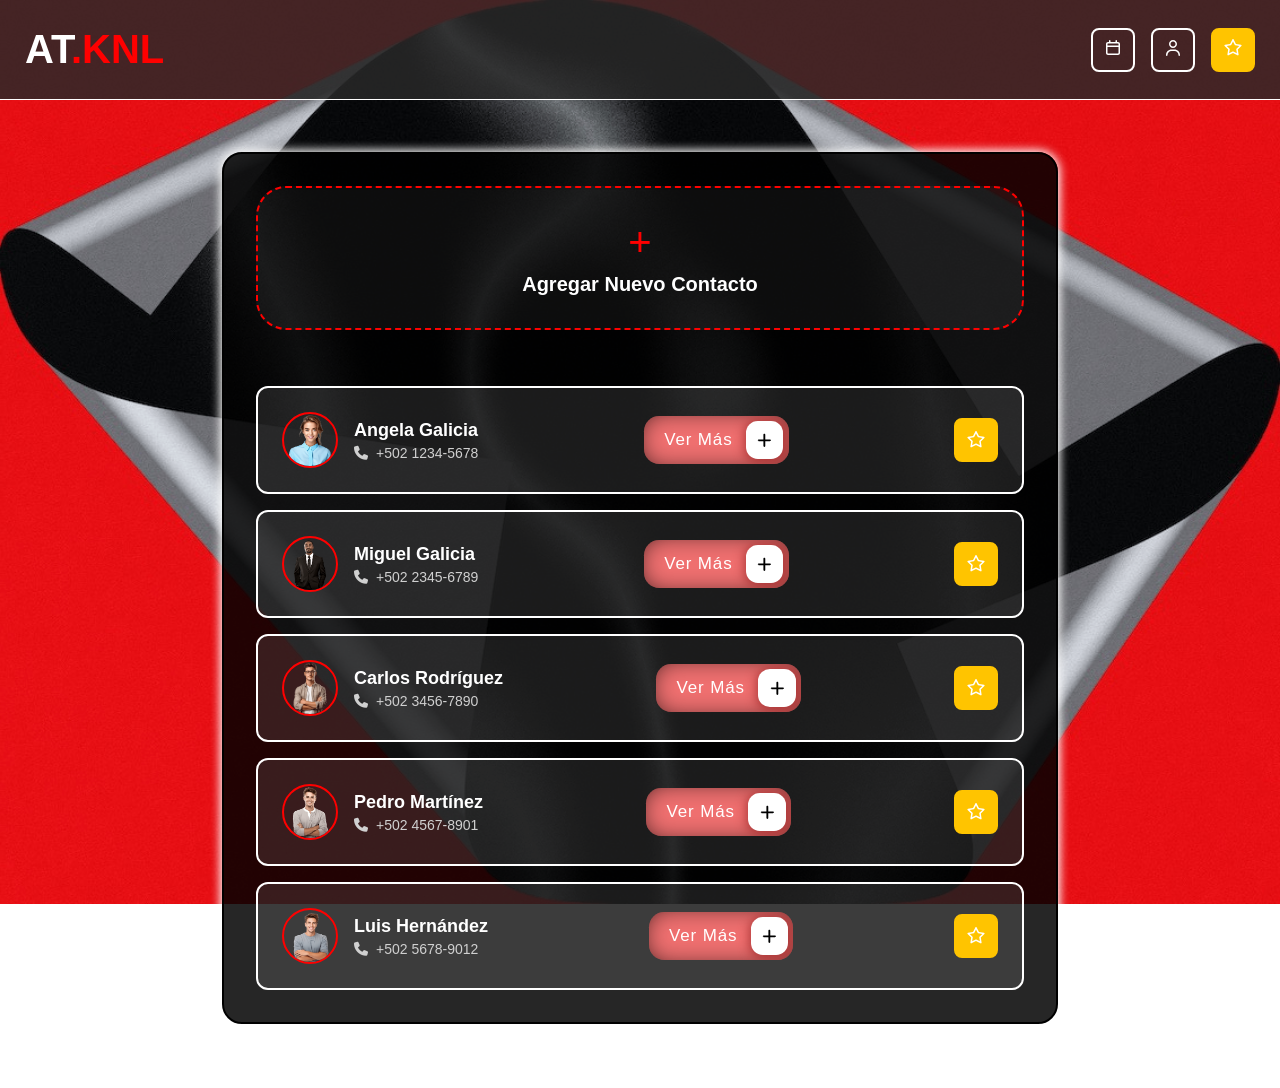
==== Agenda_Web/index/contacto.html @ 197ec586 "Se arreglaron errores dentro de nuestro html" ====
<!DOCTYPE html>
<html lang="en">

<head>
    <meta charset="UTF-8">
    <meta name="viewport" content="width=device-width, initial-scale=1.0">
    <title>Contactos A.T.KNL</title>
    <link rel="icon" type="image/x-icon" href="images/Agencia Telefonica JC.jpg">
    <link rel="stylesheet" href="../style/contacto.css">
    <link href="https://fonts.googleapis.com/css2?family=Poppins:wght@300;400;500;600;700&display=swap"
        rel="stylesheet">
    <link rel='stylesheet' href='https://unpkg.com/boxicons@2.1.4/css/boxicons.min.css'>
    <link rel="stylesheet" href="https://cdnjs.cloudflare.com/ajax/libs/font-awesome/6.4.0/css/all.min.css">
</head>

<body>
    <header>
        <div class="logo">
            <a href="index.html"><span class="logo-at">AT</span><span class="logo-knl">.KNL</span></a>
        </div>

        <!-- Calendario -->
        <div class="header-icons">
            <div class="icon-btn">
                <a href="">
                    <svg xmlns="http://www.w3.org/2000/svg"
                        viewBox="0 0 640 640"><!--!Font Awesome Free v7.1.0 by @fontawesome - https://fontawesome.com License - https://fontawesome.com/license/free Copyright 2026 Fonticons, Inc.-->
                        <path
                            d="M216 64C229.3 64 240 74.7 240 88L240 128L400 128L400 88C400 74.7 410.7 64 424 64C437.3 64 448 74.7 448 88L448 128L480 128C515.3 128 544 156.7 544 192L544 480C544 515.3 515.3 544 480 544L160 544C124.7 544 96 515.3 96 480L96 192C96 156.7 124.7 128 160 128L192 128L192 88C192 74.7 202.7 64 216 64zM216 176L160 176C151.2 176 144 183.2 144 192L144 240L496 240L496 192C496 183.2 488.8 176 480 176L216 176zM144 288L144 480C144 488.8 151.2 496 160 496L480 496C488.8 496 496 488.8 496 480L496 288L144 288z" />
                    </svg></a>
            </div>
            <!-- Usuario -->
            <div class="icon-btn ">
                <a href="">
                    <svg xmlns="http://www.w3.org/2000/svg"
                        viewBox="0 0 640 640"><!--!Font Awesome Free v7.1.0 by @fontawesome - https://fontawesome.com License - https://fontawesome.com/license/free Copyright 2026 Fonticons, Inc.-->
                        <path
                            d="M240 192C240 147.8 275.8 112 320 112C364.2 112 400 147.8 400 192C400 236.2 364.2 272 320 272C275.8 272 240 236.2 240 192zM448 192C448 121.3 390.7 64 320 64C249.3 64 192 121.3 192 192C192 262.7 249.3 320 320 320C390.7 320 448 262.7 448 192zM144 544C144 473.3 201.3 416 272 416L368 416C438.7 416 496 473.3 496 544L496 552C496 565.3 506.7 576 520 576C533.3 576 544 565.3 544 552L544 544C544 446.8 465.2 368 368 368L272 368C174.8 368 96 446.8 96 544L96 552C96 565.3 106.7 576 120 576C133.3 576 144 565.3 144 552L144 544z" />
                    </svg>
                </a>
            </div>
            <!-- Fav -->
            <div class="icon-btn active">
                <a href="../index/favoritos.html">
                    <svg xmlns="http://www.w3.org/2000/svg"
                        viewBox="0 0 640 640"><!--!Font Awesome Free v7.1.0 by @fontawesome - https://fontawesome.com License - https://fontawesome.com/license/free Copyright 2026 Fonticons, Inc.-->
                        <path
                            d="M320.1 32C329.1 32 337.4 37.1 341.5 45.1L415 189.3L574.9 214.7C583.8 216.1 591.2 222.4 594 231C596.8 239.6 594.5 249 588.2 255.4L473.7 369.9L499 529.8C500.4 538.7 496.7 547.7 489.4 553C482.1 558.3 472.4 559.1 464.4 555L320.1 481.6L175.8 555C167.8 559.1 158.1 558.3 150.8 553C143.5 547.7 139.8 538.8 141.2 529.8L166.4 369.9L52 255.4C45.6 249 43.4 239.6 46.2 231C49 222.4 56.3 216.1 65.3 214.7L225.2 189.3L298.8 45.1C302.9 37.1 311.2 32 320.2 32zM320.1 108.8L262.3 222C258.8 228.8 252.3 233.6 244.7 234.8L119.2 254.8L209 344.7C214.4 350.1 216.9 357.8 215.7 365.4L195.9 490.9L309.2 433.3C316 429.8 324.1 429.8 331 433.3L444.3 490.9L424.5 365.4C423.3 357.8 425.8 350.1 431.2 344.7L521 254.8L395.5 234.8C387.9 233.6 381.4 228.8 377.9 222L320.1 108.8z" />
                    </svg>
                </a>
            </div>
        </div>
    </header>

    <main>
        <div class="contacts-container">
            <div class="add-contact-box" onclick="openAddContactModal()">
                <div class="add-contact-text">Agregar Nuevo Contacto</div>
            </div>
            <div class="contacts-list">
                <div class="contact-card">
                    <div class="contact-info">
                        <img src="../images/Contacto1.png" alt="Angela Galicia" class="avatar">
                        <div class="contact-details">
                            <div class="contact-name">Angela Galicia</div>

                            <div class="contact-phone"><i class="fa-solid fa-phone"></i> +502 1234-5678</div>
                        </div>
                    </div>
                    <button class="cssbuttons-io-button" onclick="openModal(
                        'Angela Galicia',
                        '+502 1234-5678',
                        'Ciudad de Guatemala',
                        '../images/Contacto1.png'
                    )">
                        Ver Más
                        <div class="icon">
                            <svg xmlns="http://www.w3.org/2000/svg"
                                viewBox="0 0 640 640"><!--!Font Awesome Free v7.1.0 by @fontawesome - https://fontawesome.com License - https://fontawesome.com/license/free Copyright 2026 Fonticons, Inc.-->
                                <path
                                    d="M352 128C352 110.3 337.7 96 320 96C302.3 96 288 110.3 288 128L288 288L128 288C110.3 288 96 302.3 96 320C96 337.7 110.3 352 128 352L288 352L288 512C288 529.7 302.3 544 320 544C337.7 544 352 529.7 352 512L352 352L512 352C529.7 352 544 337.7 544 320C544 302.3 529.7 288 512 288L352 288L352 128z" />
                            </svg>
                        </div>
                    </button>
                    <button class="icon-btn active" type="button">
                        <svg xmlns="http://www.w3.org/2000/svg"
                            viewBox="0 0 640 640"><!--!Font Awesome Free v7.1.0 by @fontawesome - https://fontawesome.com License - https://fontawesome.com/license/free Copyright 2026 Fonticons, Inc.-->
                            <path
                                d="M320.1 32C329.1 32 337.4 37.1 341.5 45.1L415 189.3L574.9 214.7C583.8 216.1 591.2 222.4 594 231C596.8 239.6 594.5 249 588.2 255.4L473.7 369.9L499 529.8C500.4 538.7 496.7 547.7 489.4 553C482.1 558.3 472.4 559.1 464.4 555L320.1 481.6L175.8 555C167.8 559.1 158.1 558.3 150.8 553C143.5 547.7 139.8 538.8 141.2 529.8L166.4 369.9L52 255.4C45.6 249 43.4 239.6 46.2 231C49 222.4 56.3 216.1 65.3 214.7L225.2 189.3L298.8 45.1C302.9 37.1 311.2 32 320.2 32zM320.1 108.8L262.3 222C258.8 228.8 252.3 233.6 244.7 234.8L119.2 254.8L209 344.7C214.4 350.1 216.9 357.8 215.7 365.4L195.9 490.9L309.2 433.3C316 429.8 324.1 429.8 331 433.3L444.3 490.9L424.5 365.4C423.3 357.8 425.8 350.1 431.2 344.7L521 254.8L395.5 234.8C387.9 233.6 381.4 228.8 377.9 222L320.1 108.8z" />
                        </svg>
                    </button>

                </div>


                <div class="contact-card">
                    <div class="contact-info">
                        <img src="../images/Contacto2.png" alt="Miguel Galicia" class="avatar">
                        <div class="contact-details">
                            <div class="contact-name">Miguel Galicia</div>
                            <div class="contact-phone"><i class="fa-solid fa-phone"></i> +502 2345-6789</div>
                        </div>
                    </div>
                    <button class="cssbuttons-io-button" onclick="openModal(
                        'Miguel Galicia',
                        '+502 2345-6789',
                        'Ciudad de Guatemala',
                        '../images/Contacto2.png'
                    )">
                        Ver Más
                        <div class="icon">
                            <svg xmlns="http://www.w3.org/2000/svg"
                                viewBox="0 0 640 640"><!--!Font Awesome Free v7.1.0 by @fontawesome - https://fontawesome.com License - https://fontawesome.com/license/free Copyright 2026 Fonticons, Inc.-->
                                <path
                                    d="M352 128C352 110.3 337.7 96 320 96C302.3 96 288 110.3 288 128L288 288L128 288C110.3 288 96 302.3 96 320C96 337.7 110.3 352 128 352L288 352L288 512C288 529.7 302.3 544 320 544C337.7 544 352 529.7 352 512L352 352L512 352C529.7 352 544 337.7 544 320C544 302.3 529.7 288 512 288L352 288L352 128z" />
                            </svg>
                        </div>
                    </button>
                    <button class="icon-btn active" type="button">
                        <svg xmlns="http://www.w3.org/2000/svg"
                            viewBox="0 0 640 640"><!--!Font Awesome Free v7.1.0 by @fontawesome - https://fontawesome.com License - https://fontawesome.com/license/free Copyright 2026 Fonticons, Inc.-->
                            <path
                                d="M320.1 32C329.1 32 337.4 37.1 341.5 45.1L415 189.3L574.9 214.7C583.8 216.1 591.2 222.4 594 231C596.8 239.6 594.5 249 588.2 255.4L473.7 369.9L499 529.8C500.4 538.7 496.7 547.7 489.4 553C482.1 558.3 472.4 559.1 464.4 555L320.1 481.6L175.8 555C167.8 559.1 158.1 558.3 150.8 553C143.5 547.7 139.8 538.8 141.2 529.8L166.4 369.9L52 255.4C45.6 249 43.4 239.6 46.2 231C49 222.4 56.3 216.1 65.3 214.7L225.2 189.3L298.8 45.1C302.9 37.1 311.2 32 320.2 32zM320.1 108.8L262.3 222C258.8 228.8 252.3 233.6 244.7 234.8L119.2 254.8L209 344.7C214.4 350.1 216.9 357.8 215.7 365.4L195.9 490.9L309.2 433.3C316 429.8 324.1 429.8 331 433.3L444.3 490.9L424.5 365.4C423.3 357.8 425.8 350.1 431.2 344.7L521 254.8L395.5 234.8C387.9 233.6 381.4 228.8 377.9 222L320.1 108.8z" />
                        </svg>
                    </button>
                </div>

                <div class="contact-card">
                    <div class="contact-info">
                        <img src="../images/Contacto3.png" alt="Carlos Rodríguez" class="avatar">
                        <div class="contact-details">
                            <div class="contact-name">Carlos Rodríguez</div>
                            <div class="contact-phone"><i class="fa-solid fa-phone"></i> +502 3456-7890</div>
                        </div>
                    </div>
                    <button class="cssbuttons-io-button" onclick="openModal(
                        'Carlos Rodríguez',
                        '+502 3456-7890',
                        'Ciudad de Guatemala',
                        '../images/Contacto3.png'
                    )">
                        Ver Más
                        <div class="icon">
                            <svg xmlns="http://www.w3.org/2000/svg"
                                viewBox="0 0 640 640"><!--!Font Awesome Free v7.1.0 by @fontawesome - https://fontawesome.com License - https://fontawesome.com/license/free Copyright 2026 Fonticons, Inc.-->
                                <path
                                    d="M352 128C352 110.3 337.7 96 320 96C302.3 96 288 110.3 288 128L288 288L128 288C110.3 288 96 302.3 96 320C96 337.7 110.3 352 128 352L288 352L288 512C288 529.7 302.3 544 320 544C337.7 544 352 529.7 352 512L352 352L512 352C529.7 352 544 337.7 544 320C544 302.3 529.7 288 512 288L352 288L352 128z" />
                            </svg>
                        </div>
                    </button>
                    <button class="icon-btn active" type="button">
                        <svg xmlns="http://www.w3.org/2000/svg"
                            viewBox="0 0 640 640"><!--!Font Awesome Free v7.1.0 by @fontawesome - https://fontawesome.com License - https://fontawesome.com/license/free Copyright 2026 Fonticons, Inc.-->
                            <path
                                d="M320.1 32C329.1 32 337.4 37.1 341.5 45.1L415 189.3L574.9 214.7C583.8 216.1 591.2 222.4 594 231C596.8 239.6 594.5 249 588.2 255.4L473.7 369.9L499 529.8C500.4 538.7 496.7 547.7 489.4 553C482.1 558.3 472.4 559.1 464.4 555L320.1 481.6L175.8 555C167.8 559.1 158.1 558.3 150.8 553C143.5 547.7 139.8 538.8 141.2 529.8L166.4 369.9L52 255.4C45.6 249 43.4 239.6 46.2 231C49 222.4 56.3 216.1 65.3 214.7L225.2 189.3L298.8 45.1C302.9 37.1 311.2 32 320.2 32zM320.1 108.8L262.3 222C258.8 228.8 252.3 233.6 244.7 234.8L119.2 254.8L209 344.7C214.4 350.1 216.9 357.8 215.7 365.4L195.9 490.9L309.2 433.3C316 429.8 324.1 429.8 331 433.3L444.3 490.9L424.5 365.4C423.3 357.8 425.8 350.1 431.2 344.7L521 254.8L395.5 234.8C387.9 233.6 381.4 228.8 377.9 222L320.1 108.8z" />
                        </svg>
                    </button>
                </div>

                <div class="contact-card">
                    <div class="contact-info">
                        <img src="../images/Contacto4.png" alt="Pedro Martínez" class="avatar">
                        <div class="contact-details">
                            <div class="contact-name">Pedro Martínez</div>
                            <div class="contact-phone"><i class="fa-solid fa-phone"></i> +502 4567-8901</div>
                        </div>
                    </div>
                    <button class="cssbuttons-io-button" onclick="openModal(
                        'Pedro Martínez',
                        '+502 4567-8901',
                        'Ciudad de Guatemala',
                        '../images/Contacto4.png'
                    )">
                        Ver Más
                        <div class="icon">
                            <svg xmlns="http://www.w3.org/2000/svg"
                                viewBox="0 0 640 640"><!--!Font Awesome Free v7.1.0 by @fontawesome - https://fontawesome.com License - https://fontawesome.com/license/free Copyright 2026 Fonticons, Inc.-->
                                <path
                                    d="M352 128C352 110.3 337.7 96 320 96C302.3 96 288 110.3 288 128L288 288L128 288C110.3 288 96 302.3 96 320C96 337.7 110.3 352 128 352L288 352L288 512C288 529.7 302.3 544 320 544C337.7 544 352 529.7 352 512L352 352L512 352C529.7 352 544 337.7 544 320C544 302.3 529.7 288 512 288L352 288L352 128z" />
                            </svg>
                        </div>
                    </button>
                    <button class="icon-btn active" type="button">
                        <svg xmlns="http://www.w3.org/2000/svg"
                            viewBox="0 0 640 640"><!--!Font Awesome Free v7.1.0 by @fontawesome - https://fontawesome.com License - https://fontawesome.com/license/free Copyright 2026 Fonticons, Inc.-->
                            <path
                                d="M320.1 32C329.1 32 337.4 37.1 341.5 45.1L415 189.3L574.9 214.7C583.8 216.1 591.2 222.4 594 231C596.8 239.6 594.5 249 588.2 255.4L473.7 369.9L499 529.8C500.4 538.7 496.7 547.7 489.4 553C482.1 558.3 472.4 559.1 464.4 555L320.1 481.6L175.8 555C167.8 559.1 158.1 558.3 150.8 553C143.5 547.7 139.8 538.8 141.2 529.8L166.4 369.9L52 255.4C45.6 249 43.4 239.6 46.2 231C49 222.4 56.3 216.1 65.3 214.7L225.2 189.3L298.8 45.1C302.9 37.1 311.2 32 320.2 32zM320.1 108.8L262.3 222C258.8 228.8 252.3 233.6 244.7 234.8L119.2 254.8L209 344.7C214.4 350.1 216.9 357.8 215.7 365.4L195.9 490.9L309.2 433.3C316 429.8 324.1 429.8 331 433.3L444.3 490.9L424.5 365.4C423.3 357.8 425.8 350.1 431.2 344.7L521 254.8L395.5 234.8C387.9 233.6 381.4 228.8 377.9 222L320.1 108.8z" />
                        </svg>
                    </button>
                </div>

                <div class="contact-card">
                    <div class="contact-info">
                        <img src="../images/Contacto5.png" alt="Luis Hernández" class="avatar">
                        <div class="contact-details">
                            <div class="contact-name">Luis Hernández</div>
                            <div class="contact-phone"><i class="fa-solid fa-phone"></i> +502 5678-9012</div>
                        </div>
                    </div>
                    <button class="cssbuttons-io-button" onclick="openModal(
                        'Luis Hernández',
                        '+502 5678-9012',
                        'Ciudad de Guatemala',
                        '../images/Contacto5.png'
                    )">
                        Ver Más
                        <div class="icon">
                            <svg xmlns="http://www.w3.org/2000/svg"
                                viewBox="0 0 640 640"><!--!Font Awesome Free v7.1.0 by @fontawesome - https://fontawesome.com License - https://fontawesome.com/license/free Copyright 2026 Fonticons, Inc.-->
                                <path
                                    d="M352 128C352 110.3 337.7 96 320 96C302.3 96 288 110.3 288 128L288 288L128 288C110.3 288 96 302.3 96 320C96 337.7 110.3 352 128 352L288 352L288 512C288 529.7 302.3 544 320 544C337.7 544 352 529.7 352 512L352 352L512 352C529.7 352 544 337.7 544 320C544 302.3 529.7 288 512 288L352 288L352 128z" />
                            </svg>
                        </div>
                    </button>
                    <button class="icon-btn active" type="button">
                        <svg xmlns="http://www.w3.org/2000/svg"
                            viewBox="0 0 640 640"><!--!Font Awesome Free v7.1.0 by @fontawesome - https://fontawesome.com License - https://fontawesome.com/license/free Copyright 2026 Fonticons, Inc.-->
                            <path
                                d="M320.1 32C329.1 32 337.4 37.1 341.5 45.1L415 189.3L574.9 214.7C583.8 216.1 591.2 222.4 594 231C596.8 239.6 594.5 249 588.2 255.4L473.7 369.9L499 529.8C500.4 538.7 496.7 547.7 489.4 553C482.1 558.3 472.4 559.1 464.4 555L320.1 481.6L175.8 555C167.8 559.1 158.1 558.3 150.8 553C143.5 547.7 139.8 538.8 141.2 529.8L166.4 369.9L52 255.4C45.6 249 43.4 239.6 46.2 231C49 222.4 56.3 216.1 65.3 214.7L225.2 189.3L298.8 45.1C302.9 37.1 311.2 32 320.2 32zM320.1 108.8L262.3 222C258.8 228.8 252.3 233.6 244.7 234.8L119.2 254.8L209 344.7C214.4 350.1 216.9 357.8 215.7 365.4L195.9 490.9L309.2 433.3C316 429.8 324.1 429.8 331 433.3L444.3 490.9L424.5 365.4C423.3 357.8 425.8 350.1 431.2 344.7L521 254.8L395.5 234.8C387.9 233.6 381.4 228.8 377.9 222L320.1 108.8z" />
                        </svg>
                    </button>
                </div>
            </div>
        </div>
    </main>

    <!-- Modal para la info del contacto-->
    <div id="contactModal" class="modal">
        <div class="modal-content">
            <span class="close">&times;</span>
            <img id="modalPhoto" src="" alt="Foto del contacto">
            <h2 id="modalName"></h2>
            <p><strong>Teléfono:</strong> <span id="modalPhone"></span></p>
            <p><strong>Dirección:</strong> <span id="modalAddress"></span></p>
        </div>
    </div>
    <script src="../script/index.js"></script>

    <!-- Modal para agregar nuevo contacto (solo visual)-->
    <div id="addContactModal" class="modal">
        <div class="modal-content">
            <span class="close" onclick="closeAddContactModal()">&times;</span>
            <h2>Agregar Nuevo Contacto</h2>
            <form class="add-contact-form">
                <input type="text" placeholder="Nombre completo">
                <input type="tel" placeholder="Teléfono">
                <input type="text" placeholder="Dirección">
                <input type="file">
                <button class="cssbuttons-io-buttonC" type="button">
                    Agregar Contacto
                    <div class="icon">
                        <svg xmlns="http://www.w3.org/2000/svg"
                            viewBox="0 0 640 640"><!--!Font Awesome Free v7.1.0 by @fontawesome - https://fontawesome.com License - https://fontawesome.com/license/free Copyright 2026 Fonticons, Inc.-->
                            <path
                                d="M352 128C352 110.3 337.7 96 320 96C302.3 96 288 110.3 288 128L288 288L128 288C110.3 288 96 302.3 96 320C96 337.7 110.3 352 128 352L288 352L288 512C288 529.7 302.3 544 320 544C337.7 544 352 529.7 352 512L352 352L512 352C529.7 352 544 337.7 544 320C544 302.3 529.7 288 512 288L352 288L352 128z" />
                        </svg>
                    </div>
            </form>
        </div>
    </div>
    <script src="../script/nuevo_contacto.js"></script>

</body>

</html>
---- Agenda_Web/style/contacto.css ----
* {
    margin: 0;
    padding: 0;
    box-sizing: border-box;
}

body {
    font-family: -apple-system, BlinkMacSystemFont, 'Segoe UI', Roboto, Oxygen, Ubuntu, Cantarell, sans-serif;
    background-image: url("../images/FondoContacto.png");
    background-repeat: no-repeat;
    background-size: cover;
    background-attachment: fixed;
    color: #ffffff;
    min-height: 100vh;
}

header {
    background-color: rgba(41, 41, 41, 0.85);
    width: 100%;
    height: 100px;
    display: flex;
    justify-content: space-between;
    align-items: center;
    border-bottom: 1px solid #ffffff;
    position: fixed;
    top: 0;
    left: 0;
    z-index: 9999;
    padding: 0 25px;
}

.logo {
    font-size: 2.5rem;
    font-weight: bold;
    text-transform: uppercase;
}

/*linea del link sin diseño */
.logo a {
    text-decoration: none;
    color: inherit;
}

.logo-at {
    color: #ffffff;
}

.logo-knl {
    color: #ff0000;
}

.header-icons {
    display: flex;
    gap: 1rem;
    align-items: center;
}

.icon-btn {
    width: 44px;
    height: 44px;
    border-radius: 8px;
    background-color: transparent;
    border: 2px solid #ffffff;
    display: flex;
    align-items: center;
    justify-content: center;
    cursor: pointer;
    transition: all 0.3s ease;
}

.icon-btn:hover {
    background-color: rgba(255, 255, 255, 0.1);
    transform: translateY(-2px);
    box-shadow: 0 6px 15px rgba(0, 0, 0, 0.2);
}

.icon-btn.active {
    background-color: #ffc400;
    border-color: #ffc400;
}

.icon-btn svg {
    width: 20px;
    height: 20px;
    fill: #ffffff;
}

main {
    padding: 2rem;
    max-width: 900px;
    margin: 120px auto 2rem;
    display: flex;
    justify-content: center;
    align-items: center;
    min-height: calc(100vh - 140px);
}

.contacts-container {
    background-color: rgba(0, 0, 0, 0.85);
    border: 2px solid #000000;
    border-radius: 20px;
    padding: 2rem;
    display: flex;
    flex-direction: column;
    gap: 1.5rem;
    width: 100%;
    box-shadow: 0px 0px 10px 2px rgb(255, 255, 255);
}

.add-contact-box {
    border: 2px dashed #ff0000;
    border-radius: 30px;
    padding: 2rem;
    text-align: center;
    margin-bottom: 2rem;
    background-color: rgba(255, 255, 255, 0.05);
    cursor: pointer;
    transition: all 0.3s ease;
}

.add-contact-box:hover {
    background-color: rgba(255, 0, 0, 0.1);
    border-color: #ff5555;
    transform: translateY(-2px);
    box-shadow: 0 6px 15px rgba(0, 0, 0, 0.2);
}

.add-contact-box::before {
    content: "+";
    display: block;
    font-size: 2.5rem;
    color: #ff0000;
    margin-bottom: 0.5rem;
}

.add-contact-text {
    font-size: 1.25rem;
    font-weight: 600;
    color: #ffffff;
}

.contacts-list {
    display: flex;
    flex-direction: column;
    gap: 1rem;
}

.contact-card {
    background-color: rgba(255, 255, 255, 0.1);
    border: 2px solid #ffffff;
    border-radius: 12px;
    padding: 1.5rem;
    display: flex;
    align-items: center;
    justify-content: space-between;
    transition: all 0.3s ease;
}

.contact-card:hover {
    border-color: #ff0000;
    background-color: rgba(255, 255, 255, 0.15);
    transform: translateY(-2px);
    box-shadow: 0 6px 15px rgba(0, 0, 0, 0.2);
}

.contact-info {
    display: flex;
    align-items: center;
    gap: 1rem;
}

.avatar {
    width: 56px;
    height: 56px;
    border-radius: 50%;
    border: 2px solid #ff0000;
    object-fit: cover;
}

.contact-details {
    display: flex;
    flex-direction: column;
    gap: 0.25rem;
}

.contact-name {
    font-size: 1.125rem;
    font-weight: 600;
    color: #ffffff;
}

.contact-phone {
    font-size: 0.875rem;
    color: #d0d0d0;
    display: flex;
    align-items: center;
    gap: 0.5rem;
}


/*Nuevo boton ver*/
.cssbuttons-io-button {
    background: #f07070;
    color: white;
    font-family: inherit;
    padding: 0.35em;
    padding-left: 1.2em;
    font-size: 17px;
    font-weight: 500;
    border-radius: 0.9em;
    border: none;
    letter-spacing: 0.05em;
    display: flex;
    align-items: center;
    box-shadow: inset 0 0 1.6em -0.6em #000000;
    overflow: hidden;
    position: relative;
    height: 2.8em;
    padding-right: 3.3em;
    cursor: pointer;
}

.cssbuttons-io-button .icon {
    background: white;
    margin-left: 1em;
    position: absolute;
    display: flex;
    align-items: center;
    justify-content: center;
    height: 2.2em;
    width: 2.2em;
    border-radius: 0.7em;
    box-shadow: 0.1em 0.1em 0.6em 0.2em #ad3838;
    right: 0.3em;
    transition: all 0.3s;
}

.cssbuttons-io-button:hover .icon {
    width: calc(100% - 0.6em);
}

.cssbuttons-io-button .icon svg {
    width: 1.1em;
    transition: transform 0.3s;
    color: #b95252;
}

.cssbuttons-io-button:hover .icon svg {
    transform: translateX(0.1em);
}

.cssbuttons-io-button:active .icon {
    transform: scale(0.95);
}

.modal {
    display: none;
    position: fixed;
    z-index: 10000;
    left: 0;
    top: 0;
    width: 100%;
    height: 100%;
    background: rgba(0, 0, 0, 0.6);
}


.modal-content {
    background: #111;
    color: #fff;
    padding: 20px;
    width: 90%;
    max-width: 400px;
    margin: 10% auto;
    border-radius: 12px;
    font-family: 'Poppins', sans-serif;
    box-shadow: 0 0 20px rgba(255, 0, 0, 0.4);
}

.close {
    color: #ff0000;
    float: right;
    font-size: 24px;
    cursor: pointer;
}

#modalPhoto {
    /*ancho*/
    width: 150px;
    height: 150px;
    border-radius: 50%;
    object-fit: cover;
    display: block;
    margin: 0 auto 15px;
    border: 3px solid #ff0000;
}

.add-contact-form {
    display: flex;
    object-position: center;
    flex-direction: column;
    /*espacio entre input*/
    gap: 25px;
}

.add-contact-form input {
    /*alto*/
    padding: 10px;
    border-radius: 8px;
    border: 1px solid #ccc;
    font-family: Poppins;
}

.modal-content h2 {
    text-align: center;
    margin-bottom: 20px;
    color: #ffffff;
}

.cssbuttons-io-buttonC {
    background: #f07070;
    color: white;
    font-family: inherit;
    padding: 0.35em;
    padding-left: 1.2em;
    font-size: 17px;
    font-weight: 500;
    border-radius: 0.9em;
    border: none;
    letter-spacing: 0.05em;
    display: flex;
    align-items: center;
    box-shadow: inset 0 0 1.6em -0.6em #000000;
    overflow: hidden;
    position: relative;
    height: 2.8em;
    padding-right: 3.3em;
    cursor: pointer;
    width: 70%;
}

.cssbuttons-io-buttonC .icon {
    background: white;
    margin-left: 1em;
    position: absolute;
    display: flex;
    align-items: center;
    justify-content: center;
    height: 2.2em;
    width: 2.2em;
    border-radius: 0.7em;
    box-shadow: 0.1em 0.1em 0.6em 0.2em #ad3838;
    right: 0.3em;
    transition: all 0.3s;
}

.cssbuttons-io-buttonC:hover .icon {
    width: calc(100% - 0.6em);
}

.cssbuttons-io-buttonC .icon svg {
    width: 1.1em;
    transition: transform 0.3s;
    color: #b95252;
}

.cssbuttons-io-buttonC:hover .icon svg {
    transform: translateX(0.1em);
}

.cssbuttons-io-buttonC:active .icon {
    transform: scale(0.95);
}  


@media (max-width: 640px) {
    header {
        padding: 1rem;
        height: 80px;
    }

    .logo {
        font-size: 1.75rem;
    }

    main {
        padding: 1rem;
        margin: 100px auto 1rem;
    }

    .contacts-container {
        padding: 1.5rem;
    }

    .contact-card {
        flex-direction: column;
        gap: 1rem;
        text-align: center;
    }

    .contact-info {
        flex-direction: column;
        width: 100%;
    }

    .ver-btn {
        width: 100%;
    }
}
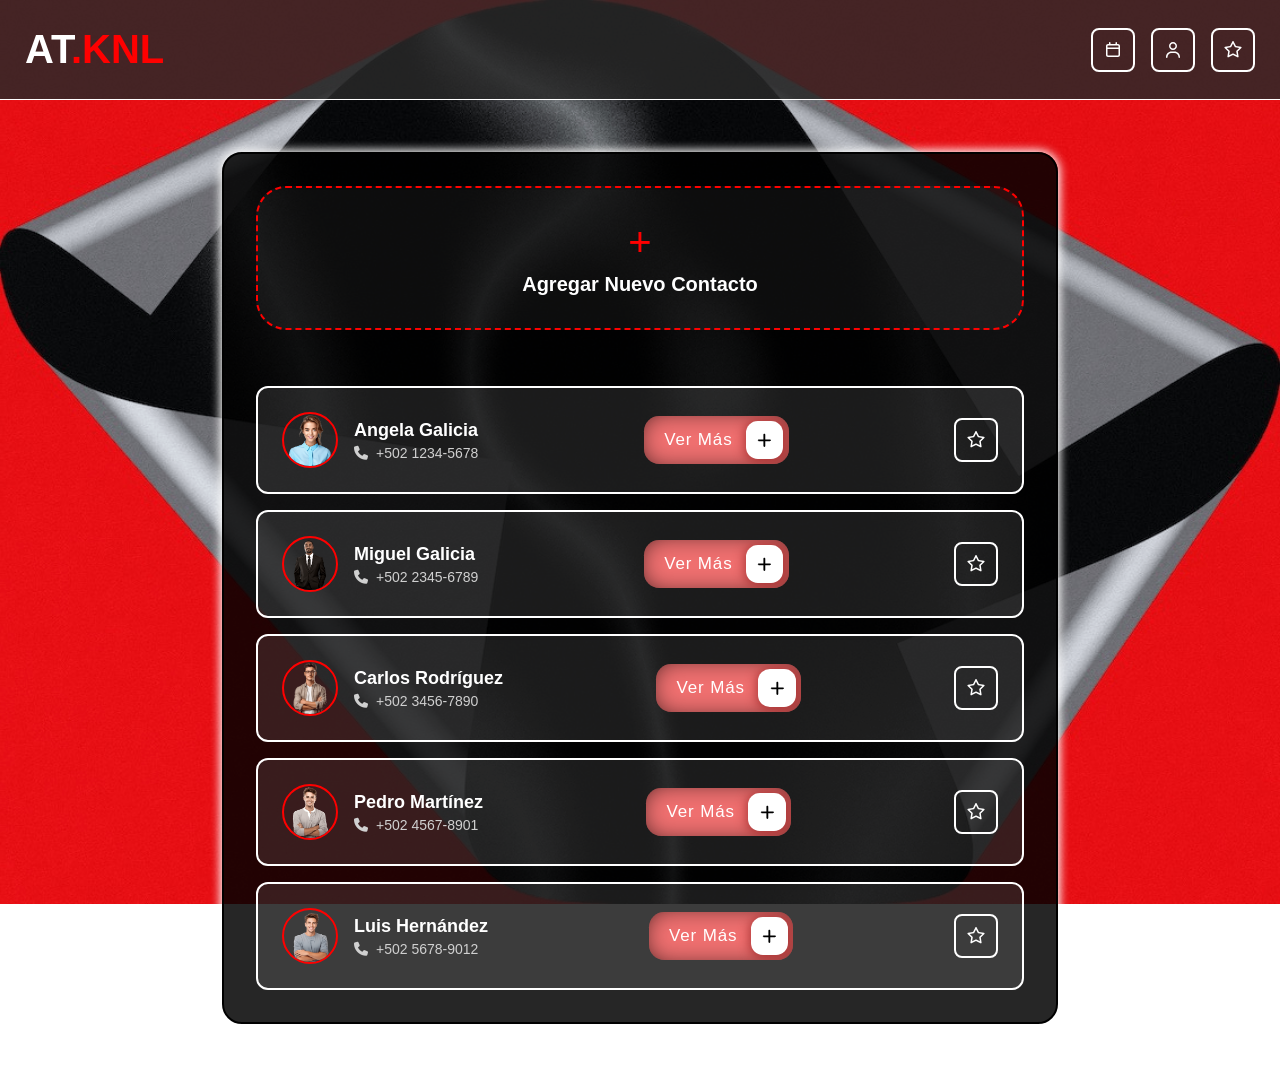
==== commit 3ed921c3: "Se arreglaron unos detalles para los botones del nav" ====
--- a/Agenda_Web/index/contacto.html
+++ b/Agenda_Web/index/contacto.html
@@ -18,37 +18,30 @@
         <div class="logo">
             <a href="index.html"><span class="logo-at">AT</span><span class="logo-knl">.KNL</span></a>
         </div>
-
         <!-- Calendario -->
         <div class="header-icons">
-            <div class="icon-btn">
-                <a href="">
-                    <svg xmlns="http://www.w3.org/2000/svg"
-                        viewBox="0 0 640 640"><!--!Font Awesome Free v7.1.0 by @fontawesome - https://fontawesome.com License - https://fontawesome.com/license/free Copyright 2026 Fonticons, Inc.-->
-                        <path
-                            d="M216 64C229.3 64 240 74.7 240 88L240 128L400 128L400 88C400 74.7 410.7 64 424 64C437.3 64 448 74.7 448 88L448 128L480 128C515.3 128 544 156.7 544 192L544 480C544 515.3 515.3 544 480 544L160 544C124.7 544 96 515.3 96 480L96 192C96 156.7 124.7 128 160 128L192 128L192 88C192 74.7 202.7 64 216 64zM216 176L160 176C151.2 176 144 183.2 144 192L144 240L496 240L496 192C496 183.2 488.8 176 480 176L216 176zM144 288L144 480C144 488.8 151.2 496 160 496L480 496C488.8 496 496 488.8 496 480L496 288L144 288z" />
-                    </svg></a>
-            </div>
+            <a href="" class="icon-btn">
+                <svg xmlns="http://www.w3.org/2000/svg"
+                    viewBox="0 0 640 640"><!--!Font Awesome Free v7.1.0 by @fontawesome - https://fontawesome.com License - https://fontawesome.com/license/free Copyright 2026 Fonticons, Inc.-->
+                    <path
+                        d="M216 64C229.3 64 240 74.7 240 88L240 128L400 128L400 88C400 74.7 410.7 64 424 64C437.3 64 448 74.7 448 88L448 128L480 128C515.3 128 544 156.7 544 192L544 480C544 515.3 515.3 544 480 544L160 544C124.7 544 96 515.3 96 480L96 192C96 156.7 124.7 128 160 128L192 128L192 88C192 74.7 202.7 64 216 64zM216 176L160 176C151.2 176 144 183.2 144 192L144 240L496 240L496 192C496 183.2 488.8 176 480 176L216 176zM144 288L144 480C144 488.8 151.2 496 160 496L480 496C488.8 496 496 488.8 496 480L496 288L144 288z" />
+                </svg></a>
             <!-- Usuario -->
-            <div class="icon-btn ">
-                <a href="">
-                    <svg xmlns="http://www.w3.org/2000/svg"
-                        viewBox="0 0 640 640"><!--!Font Awesome Free v7.1.0 by @fontawesome - https://fontawesome.com License - https://fontawesome.com/license/free Copyright 2026 Fonticons, Inc.-->
-                        <path
-                            d="M240 192C240 147.8 275.8 112 320 112C364.2 112 400 147.8 400 192C400 236.2 364.2 272 320 272C275.8 272 240 236.2 240 192zM448 192C448 121.3 390.7 64 320 64C249.3 64 192 121.3 192 192C192 262.7 249.3 320 320 320C390.7 320 448 262.7 448 192zM144 544C144 473.3 201.3 416 272 416L368 416C438.7 416 496 473.3 496 544L496 552C496 565.3 506.7 576 520 576C533.3 576 544 565.3 544 552L544 544C544 446.8 465.2 368 368 368L272 368C174.8 368 96 446.8 96 544L96 552C96 565.3 106.7 576 120 576C133.3 576 144 565.3 144 552L144 544z" />
-                    </svg>
-                </a>
-            </div>
+            <a href="" class="icon-btn">
+                <svg xmlns="http://www.w3.org/2000/svg"
+                    viewBox="0 0 640 640"><!--!Font Awesome Free v7.1.0 by @fontawesome - https://fontawesome.com License - https://fontawesome.com/license/free Copyright 2026 Fonticons, Inc.-->
+                    <path
+                        d="M240 192C240 147.8 275.8 112 320 112C364.2 112 400 147.8 400 192C400 236.2 364.2 272 320 272C275.8 272 240 236.2 240 192zM448 192C448 121.3 390.7 64 320 64C249.3 64 192 121.3 192 192C192 262.7 249.3 320 320 320C390.7 320 448 262.7 448 192zM144 544C144 473.3 201.3 416 272 416L368 416C438.7 416 496 473.3 496 544L496 552C496 565.3 506.7 576 520 576C533.3 576 544 565.3 544 552L544 544C544 446.8 465.2 368 368 368L272 368C174.8 368 96 446.8 96 544L96 552C96 565.3 106.7 576 120 576C133.3 576 144 565.3 144 552L144 544z" />
+                </svg>
+            </a>
             <!-- Fav -->
-            <div class="icon-btn active">
-                <a href="../index/favoritos.html">
-                    <svg xmlns="http://www.w3.org/2000/svg"
-                        viewBox="0 0 640 640"><!--!Font Awesome Free v7.1.0 by @fontawesome - https://fontawesome.com License - https://fontawesome.com/license/free Copyright 2026 Fonticons, Inc.-->
-                        <path
-                            d="M320.1 32C329.1 32 337.4 37.1 341.5 45.1L415 189.3L574.9 214.7C583.8 216.1 591.2 222.4 594 231C596.8 239.6 594.5 249 588.2 255.4L473.7 369.9L499 529.8C500.4 538.7 496.7 547.7 489.4 553C482.1 558.3 472.4 559.1 464.4 555L320.1 481.6L175.8 555C167.8 559.1 158.1 558.3 150.8 553C143.5 547.7 139.8 538.8 141.2 529.8L166.4 369.9L52 255.4C45.6 249 43.4 239.6 46.2 231C49 222.4 56.3 216.1 65.3 214.7L225.2 189.3L298.8 45.1C302.9 37.1 311.2 32 320.2 32zM320.1 108.8L262.3 222C258.8 228.8 252.3 233.6 244.7 234.8L119.2 254.8L209 344.7C214.4 350.1 216.9 357.8 215.7 365.4L195.9 490.9L309.2 433.3C316 429.8 324.1 429.8 331 433.3L444.3 490.9L424.5 365.4C423.3 357.8 425.8 350.1 431.2 344.7L521 254.8L395.5 234.8C387.9 233.6 381.4 228.8 377.9 222L320.1 108.8z" />
-                    </svg>
-                </a>
-            </div>
+            <a href="../index/favoritos.html" class="icon-btn">
+                <svg xmlns="http://www.w3.org/2000/svg"
+                    viewBox="0 0 640 640"><!--!Font Awesome Free v7.1.0 by @fontawesome - https://fontawesome.com License - https://fontawesome.com/license/free Copyright 2026 Fonticons, Inc.-->
+                    <path
+                        d="M320.1 32C329.1 32 337.4 37.1 341.5 45.1L415 189.3L574.9 214.7C583.8 216.1 591.2 222.4 594 231C596.8 239.6 594.5 249 588.2 255.4L473.7 369.9L499 529.8C500.4 538.7 496.7 547.7 489.4 553C482.1 558.3 472.4 559.1 464.4 555L320.1 481.6L175.8 555C167.8 559.1 158.1 558.3 150.8 553C143.5 547.7 139.8 538.8 141.2 529.8L166.4 369.9L52 255.4C45.6 249 43.4 239.6 46.2 231C49 222.4 56.3 216.1 65.3 214.7L225.2 189.3L298.8 45.1C302.9 37.1 311.2 32 320.2 32zM320.1 108.8L262.3 222C258.8 228.8 252.3 233.6 244.7 234.8L119.2 254.8L209 344.7C214.4 350.1 216.9 357.8 215.7 365.4L195.9 490.9L309.2 433.3C316 429.8 324.1 429.8 331 433.3L444.3 490.9L424.5 365.4C423.3 357.8 425.8 350.1 431.2 344.7L521 254.8L395.5 234.8C387.9 233.6 381.4 228.8 377.9 222L320.1 108.8z" />
+                </svg>
+            </a>
         </div>
     </header>
 
@@ -82,7 +75,7 @@
                             </svg>
                         </div>
                     </button>
-                    <button class="icon-btn active" type="button">
+                    <button class="icon-btn " type="button">
                         <svg xmlns="http://www.w3.org/2000/svg"
                             viewBox="0 0 640 640"><!--!Font Awesome Free v7.1.0 by @fontawesome - https://fontawesome.com License - https://fontawesome.com/license/free Copyright 2026 Fonticons, Inc.-->
                             <path
@@ -116,7 +109,7 @@
                             </svg>
                         </div>
                     </button>
-                    <button class="icon-btn active" type="button">
+                    <button class="icon-btn " type="button">
                         <svg xmlns="http://www.w3.org/2000/svg"
                             viewBox="0 0 640 640"><!--!Font Awesome Free v7.1.0 by @fontawesome - https://fontawesome.com License - https://fontawesome.com/license/free Copyright 2026 Fonticons, Inc.-->
                             <path
@@ -148,7 +141,7 @@
                             </svg>
                         </div>
                     </button>
-                    <button class="icon-btn active" type="button">
+                    <button class="icon-btn" type="button">
                         <svg xmlns="http://www.w3.org/2000/svg"
                             viewBox="0 0 640 640"><!--!Font Awesome Free v7.1.0 by @fontawesome - https://fontawesome.com License - https://fontawesome.com/license/free Copyright 2026 Fonticons, Inc.-->
                             <path
@@ -180,7 +173,7 @@
                             </svg>
                         </div>
                     </button>
-                    <button class="icon-btn active" type="button">
+                    <button class="icon-btn" type="button">
                         <svg xmlns="http://www.w3.org/2000/svg"
                             viewBox="0 0 640 640"><!--!Font Awesome Free v7.1.0 by @fontawesome - https://fontawesome.com License - https://fontawesome.com/license/free Copyright 2026 Fonticons, Inc.-->
                             <path
@@ -212,7 +205,7 @@
                             </svg>
                         </div>
                     </button>
-                    <button class="icon-btn active" type="button">
+                    <button class="icon-btn" type="button">
                         <svg xmlns="http://www.w3.org/2000/svg"
                             viewBox="0 0 640 640"><!--!Font Awesome Free v7.1.0 by @fontawesome - https://fontawesome.com License - https://fontawesome.com/license/free Copyright 2026 Fonticons, Inc.-->
                             <path
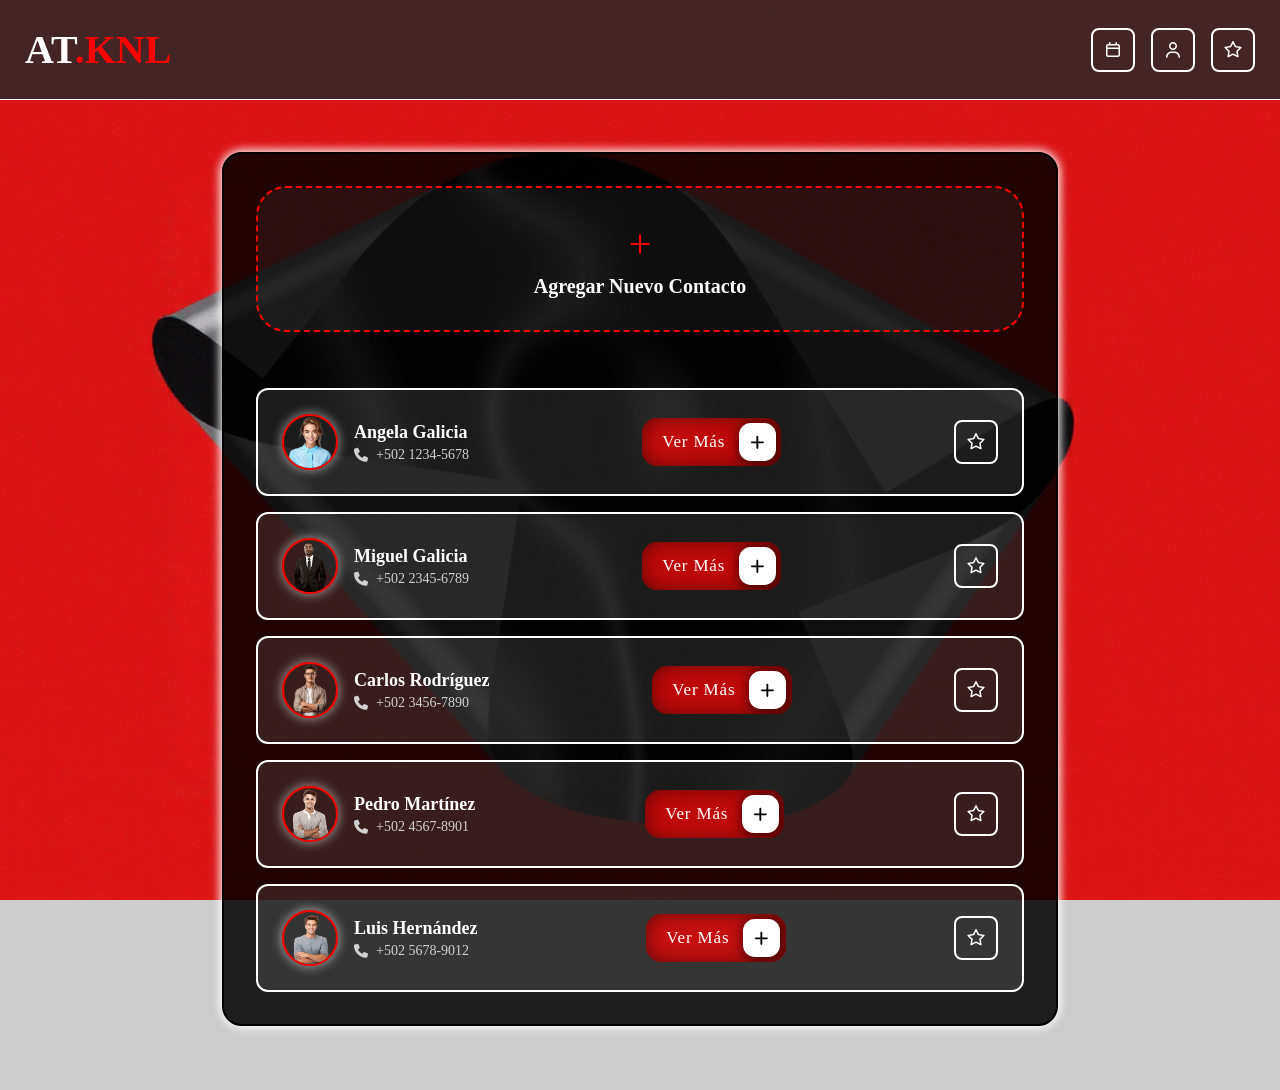
==== commit ab226ed5: "Se cambio el forms de agregar contacto" ====
--- a/Agenda_Web/index/contacto.html
+++ b/Agenda_Web/index/contacto.html
@@ -229,16 +229,28 @@
     </div>
     <script src="../script/index.js"></script>
 
-    <!-- Modal para agregar nuevo contacto (solo visual)-->
+    <!-- Modal para agregar nuevo contacto-->
     <div id="addContactModal" class="modal">
-        <div class="modal-content">
-            <span class="close" onclick="closeAddContactModal()">&times;</span>
+        <div class="modal-content-add">
+            <span class="close-add" onclick="closeAddContactModal()">&times;</span>
             <h2>Agregar Nuevo Contacto</h2>
-            <form class="add-contact-form">
-                <input type="text" placeholder="Nombre completo">
-                <input type="tel" placeholder="Teléfono">
-                <input type="text" placeholder="Dirección">
-                <input type="file">
+            <form id="registerForm">
+                <div id="registerMessage"></div>
+                <div class="input_box">
+                    <input type="text" id="register-nombre" class="input-field" required>
+                    <label for="register-nombre" class="label">Nombre Completo</label>
+                    <i class="bx bx-user icon-add"></i>
+                </div>
+                <div class="input_box">
+                    <input type="email" id="register-direccion" class="input-field" required>
+                    <label for="register-direccion" class="label">Direccion</label>
+                    <i class="fa-solid fa-location-dot icon-add"></i>
+                </div>
+                <div class="input_box">
+                    <input type="text" id="register-telefono" class="input-field" required>
+                    <label for="register-telefono" class="label">Telefono</label>
+                    <i class="fa-solid fa-phone icon-add"></i>
+                </div>
                 <button class="cssbuttons-io-buttonC" type="button">
                     Agregar Contacto
                     <div class="icon">
--- a/Agenda_Web/style/contacto.css
+++ b/Agenda_Web/style/contacto.css
@@ -5,18 +5,20 @@
 }
 
 body {
-    font-family: -apple-system, BlinkMacSystemFont, 'Segoe UI', Roboto, Oxygen, Ubuntu, Cantarell, sans-serif;
-    background-image: url("../images/FondoContacto.png");
-    background-repeat: no-repeat;
+    min-height: 100vh;
+    background-image: url("../images/FondoContacto.jpg");
     background-size: cover;
+    background-position: center;
     background-attachment: fixed;
-    color: #ffffff;
-    min-height: 100vh;
-}
+    background-color: rgba(0, 0, 0, 0.2);
+}
+
 
 header {
+    /*color del nav*/
     background-color: rgba(41, 41, 41, 0.85);
     width: 100%;
+    /*altura del nav*/
     height: 100px;
     display: flex;
     justify-content: space-between;
@@ -25,6 +27,7 @@
     position: fixed;
     top: 0;
     left: 0;
+    /*que este arriba de todo*/
     z-index: 9999;
     padding: 0 25px;
 }
@@ -55,30 +58,32 @@
     align-items: center;
 }
 
+/* Estilo de los botones de iconos */
 .icon-btn {
+    /*ancho y alto del boton*/
     width: 44px;
     height: 44px;
+    /*que tan redondo *bordes* */
     border-radius: 8px;
     background-color: transparent;
     border: 2px solid #ffffff;
     display: flex;
+    /*los iconos en que aparte*/
     align-items: center;
     justify-content: center;
+    /*selector de tipo de cursor al pasar por arriba*/
     cursor: pointer;
     transition: all 0.3s ease;
 }
 
+/*cambio de color al pasar el cursor*/
 .icon-btn:hover {
-    background-color: rgba(255, 255, 255, 0.1);
+    background-color: rgba(255, 255, 255, 0.233);
     transform: translateY(-2px);
     box-shadow: 0 6px 15px rgba(0, 0, 0, 0.2);
 }
 
-.icon-btn.active {
-    background-color: #ffc400;
-    border-color: #ffc400;
-}
-
+/*icono dentro del boton*/
 .icon-btn svg {
     width: 20px;
     height: 20px;
@@ -95,6 +100,7 @@
     min-height: calc(100vh - 140px);
 }
 
+/* Contenedor de contactos */
 .contacts-container {
     background-color: rgba(0, 0, 0, 0.85);
     border: 2px solid #000000;
@@ -103,15 +109,19 @@
     display: flex;
     flex-direction: column;
     gap: 1.5rem;
+    /*ancho*/
     width: 100%;
     box-shadow: 0px 0px 10px 2px rgb(255, 255, 255);
 }
 
+/*agregar contacto*/
 .add-contact-box {
     border: 2px dashed #ff0000;
     border-radius: 30px;
+    /*alto del agregar contacto*/
     padding: 2rem;
     text-align: center;
+    /*espacio debajo del boton agregar contacto*/
     margin-bottom: 2rem;
     background-color: rgba(255, 255, 255, 0.05);
     cursor: pointer;
@@ -133,19 +143,23 @@
     margin-bottom: 0.5rem;
 }
 
+/*texto dentro del agregar contacto*/
 .add-contact-text {
     font-size: 1.25rem;
     font-weight: 600;
     color: #ffffff;
 }
 
+/*lista de contactos */
 .contacts-list {
     display: flex;
     flex-direction: column;
     gap: 1rem;
 }
 
+/* el cuadro del contacto */
 .contact-card {
+    /*color de fondo del cuadro*/
     background-color: rgba(255, 255, 255, 0.1);
     border: 2px solid #ffffff;
     border-radius: 12px;
@@ -157,38 +171,51 @@
 }
 
 .contact-card:hover {
+    /*borde cuando pasa el cursor*/
     border-color: #ff0000;
-    background-color: rgba(255, 255, 255, 0.15);
+    background-color: rgba(255, 255, 255, 0.233);
     transform: translateY(-2px);
     box-shadow: 0 6px 15px rgba(0, 0, 0, 0.2);
 }
 
+/*info del contacto dentro del cuadro*/
 .contact-info {
     display: flex;
     align-items: center;
     gap: 1rem;
 }
 
+/*foto del contacto*/
 .avatar {
     width: 56px;
     height: 56px;
     border-radius: 50%;
     border: 2px solid #ff0000;
     object-fit: cover;
-}
-
+    box-shadow: 0 0 10px 2px #ffffff70;
+}
+
+/*hover del avatar*/
+.avatar:hover {
+    border: 2px solid #ffffff;
+    box-shadow: 0 0 10px 2px #ff0000;
+}
+
+/*detalles del contacto*/
 .contact-details {
     display: flex;
     flex-direction: column;
     gap: 0.25rem;
 }
 
+/*nombre del contacto*/
 .contact-name {
     font-size: 1.125rem;
     font-weight: 600;
     color: #ffffff;
 }
 
+/*telefono del contacto*/
 .contact-phone {
     font-size: 0.875rem;
     color: #d0d0d0;
@@ -200,7 +227,9 @@
 
 /*Nuevo boton ver*/
 .cssbuttons-io-button {
-    background: #f07070;
+    /*color de fondo del boton*/
+    background: #ff0303b9;
+    /*color de letra*/
     color: white;
     font-family: inherit;
     padding: 0.35em;
@@ -212,6 +241,7 @@
     letter-spacing: 0.05em;
     display: flex;
     align-items: center;
+    /*somnra de adentro*/
     box-shadow: inset 0 0 1.6em -0.6em #000000;
     overflow: hidden;
     position: relative;
@@ -221,6 +251,7 @@
 }
 
 .cssbuttons-io-button .icon {
+    /*fondo donde esta el icono*/
     background: white;
     margin-left: 1em;
     position: absolute;
@@ -230,7 +261,8 @@
     height: 2.2em;
     width: 2.2em;
     border-radius: 0.7em;
-    box-shadow: 0.1em 0.1em 0.6em 0.2em #ad3838;
+    /*sombra de adentro*/
+    box-shadow: 0.1em 0.1em 0.6em 0.2em #00000088;
     right: 0.3em;
     transition: all 0.3s;
 }
@@ -242,7 +274,7 @@
 .cssbuttons-io-button .icon svg {
     width: 1.1em;
     transition: transform 0.3s;
-    color: #b95252;
+    color: #000000;
 }
 
 .cssbuttons-io-button:hover .icon svg {
@@ -261,68 +293,220 @@
     top: 0;
     width: 100%;
     height: 100%;
-    background: rgba(0, 0, 0, 0.6);
-}
-
+    /*color del puro fondo de la vista emergente*/
+    background: rgba(114, 110, 110, 0.5);
+}
 
 .modal-content {
+    position: relative;
+    /*color del cuadro de la vista emergente*/
     background: #111;
+    /*color de las letras*/
     color: #fff;
-    padding: 20px;
-    width: 90%;
+    /*tamaño de la vista emergente*/
+    padding: 5rem;
+    /*ancho*/
+    width: 100%;
+    /*ancho maximo*/
     max-width: 400px;
+    /*que tan centrado*/
     margin: 10% auto;
+    /*que tan redondo*/
     border-radius: 12px;
     font-family: 'Poppins', sans-serif;
     box-shadow: 0 0 20px rgba(255, 0, 0, 0.4);
-}
-
+
+}
+
+.modal-content p+p {
+    margin-top: 1rem;
+}
+
+/*Titulo de los contactos en la vista emergente*/
+.modal-content h2 {
+    text-align: center;
+    margin-bottom: 1.5rem;
+    color: #ffffff;
+}
+
+/*cerrar la vista emergente*/
 .close {
+    position: absolute;
+    top: 1.5rem;
+    right: 1.5rem;
     color: #ff0000;
-    float: right;
     font-size: 24px;
     cursor: pointer;
 }
 
+/*foto dentro de la vista emergente*/
 #modalPhoto {
     /*ancho*/
-    width: 150px;
-    height: 150px;
+    width: 200px;
+    /*alto*/
+    height: 200px;
     border-radius: 50%;
     object-fit: cover;
     display: block;
-    margin: 0 auto 15px;
+    margin: 0 auto 2rem;
     border: 3px solid #ff0000;
 }
 
-.add-contact-form {
-    display: flex;
-    object-position: center;
+/*hover de la foto*/
+#modalPhoto:hover {
+    border: 3px solid #fa000075;
+}
+
+
+/*agregar contacto*/
+
+.modal-content-add {
+    position: relative;
+    /*color del cuadro de la vista emergente*/
+    background: #111;
+    /*color de las letras*/
+    color: #fff;
+    /*espacio dentro del cuadro*/
+    padding: 5rem;
+    /*ancho*/
+    width: 100%;
+    /*ancho maximo*/
+    max-width: 470px;
+    /*que tan centrado*/
+    margin: 10% auto;
+    /*que tan redondo*/
+    border-radius: 12px;
+    font-family: 'Poppins', sans-serif;
+    box-shadow: 0 0 20px rgba(255, 0, 0, 0.4);
+
+}
+
+/*Titulo de la vista emergente agregar*/
+.modal-content-add h2 {
+    text-align: center;
+    margin-bottom: 2rem;
+    color: #ffffff;
+}
+
+/*cerrar la vista emergente*/
+.close-add {
+    position: absolute;
+    top: 1.5rem;
+    right: 1.5rem;
+    color: #ff0000;
+    font-size: 24px;
+    cursor: pointer;
+}
+
+/* Estilo de los inputs */
+.input_box {
+
+    position: relative;
+    display: flex;
     flex-direction: column;
-    /*espacio entre input*/
-    gap: 25px;
-}
-
-.add-contact-form input {
-    /*alto*/
-    padding: 10px;
-    border-radius: 8px;
-    border: 1px solid #ccc;
-    font-family: Poppins;
-}
-
-.modal-content h2 {
-    text-align: center;
-    margin-bottom: 20px;
+    margin: 20px 0;
+}
+
+/*color del texto del input*/
+.input-field {
+    width: 100%;
+    height: 55px;
+    font-size: 16px;
+    background: transparent;
     color: #ffffff;
-}
-
+    padding-inline: 20px 50px;
+    border: 2px solid #ffffff;
+    border-radius: 30px;
+    outline: none;
+    transition: all 0.3s ease;
+}
+
+/*Efecto al dar click en los cuadros de texto*/
+.input-field:focus {
+    border-color: rgb(255, 0, 0);
+    box-shadow: 0 0 10px rgb(0, 0, 0);
+}
+
+.label {
+    position: absolute;
+    top: 15px;
+    left: 20px;
+    transition: 0.3s ease;
+    pointer-events: none;
+    color: #000000;
+}
+
+/*Titulo de cada input*/
+.input-field:focus~.label,
+.input-field:valid~.label,
+.input-field:not(:placeholder-shown)~.label {
+    position: absolute;
+    top: -10px;
+    left: 20px;
+    font-size: 14px;
+    background-color: #ffffff;
+    border-radius: 30px;
+    color: #000000;
+    padding: 0 10px;
+}
+
+.icon-add {
+    position: absolute;
+    top: 18px;
+    right: 25px;
+    font-size: 20px;
+    color: #d0d0d0;
+    transition: all 0.3s ease;
+}
+
+.input-field:focus~.icon {
+    color: #ff0000;
+}
+
+/*Boton de registro*/
+.input-add {
+    width: 100%;
+    height: 50px;
+    background: #ececec;
+    font-size: 16px;
+    font-weight: 500;
+    border: none;
+    border-radius: 30px;
+    cursor: pointer;
+    transition: all 0.3s ease;
+    color: #000000;
+    text-transform: uppercase;
+    letter-spacing: 1px;
+    display: flex;
+    align-items: center;
+    justify-content: center;
+    text-decoration: none;
+}
+
+.input-add:hover {
+    background: #d0d0d0;
+    transform: translateY(-2px);
+    box-shadow: 0 6px 15px rgba(0, 0, 0, 0.2);
+    text-decoration: none;
+}
+
+.input-add:active {
+    transform: translateY(0);
+    box-shadow: 0 2px 5px rgba(255, 0, 0, 0.767);
+    text-decoration: none;
+}
+
+/*Nuevo boton ver*/
 .cssbuttons-io-buttonC {
-    background: #f07070;
+    /*color de fondo del boton*/
+    background: #ff0303b9;
+    /*color de letra*/
     color: white;
     font-family: inherit;
+    /*espacio interno*/
     padding: 0.35em;
-    padding-left: 1.2em;
+    /*para que el texto no quede pegado*/
+    padding-left: 3rem;
     font-size: 17px;
     font-weight: 500;
     border-radius: 0.9em;
@@ -330,16 +514,18 @@
     letter-spacing: 0.05em;
     display: flex;
     align-items: center;
+    /*somnra de adentro*/
     box-shadow: inset 0 0 1.6em -0.6em #000000;
     overflow: hidden;
     position: relative;
+    width: 100%;
     height: 2.8em;
     padding-right: 3.3em;
     cursor: pointer;
-    width: 70%;
 }
 
 .cssbuttons-io-buttonC .icon {
+    /*fondo donde esta el icono*/
     background: white;
     margin-left: 1em;
     position: absolute;
@@ -349,7 +535,8 @@
     height: 2.2em;
     width: 2.2em;
     border-radius: 0.7em;
-    box-shadow: 0.1em 0.1em 0.6em 0.2em #ad3838;
+    /*sombra de adentro*/
+    box-shadow: 0.1em 0.1em 0.6em 0.2em #00000088;
     right: 0.3em;
     transition: all 0.3s;
 }
@@ -361,7 +548,7 @@
 .cssbuttons-io-buttonC .icon svg {
     width: 1.1em;
     transition: transform 0.3s;
-    color: #b95252;
+    color: #000000;
 }
 
 .cssbuttons-io-buttonC:hover .icon svg {
@@ -370,7 +557,8 @@
 
 .cssbuttons-io-buttonC:active .icon {
     transform: scale(0.95);
-}  
+}
+
 
 
 @media (max-width: 640px) {
